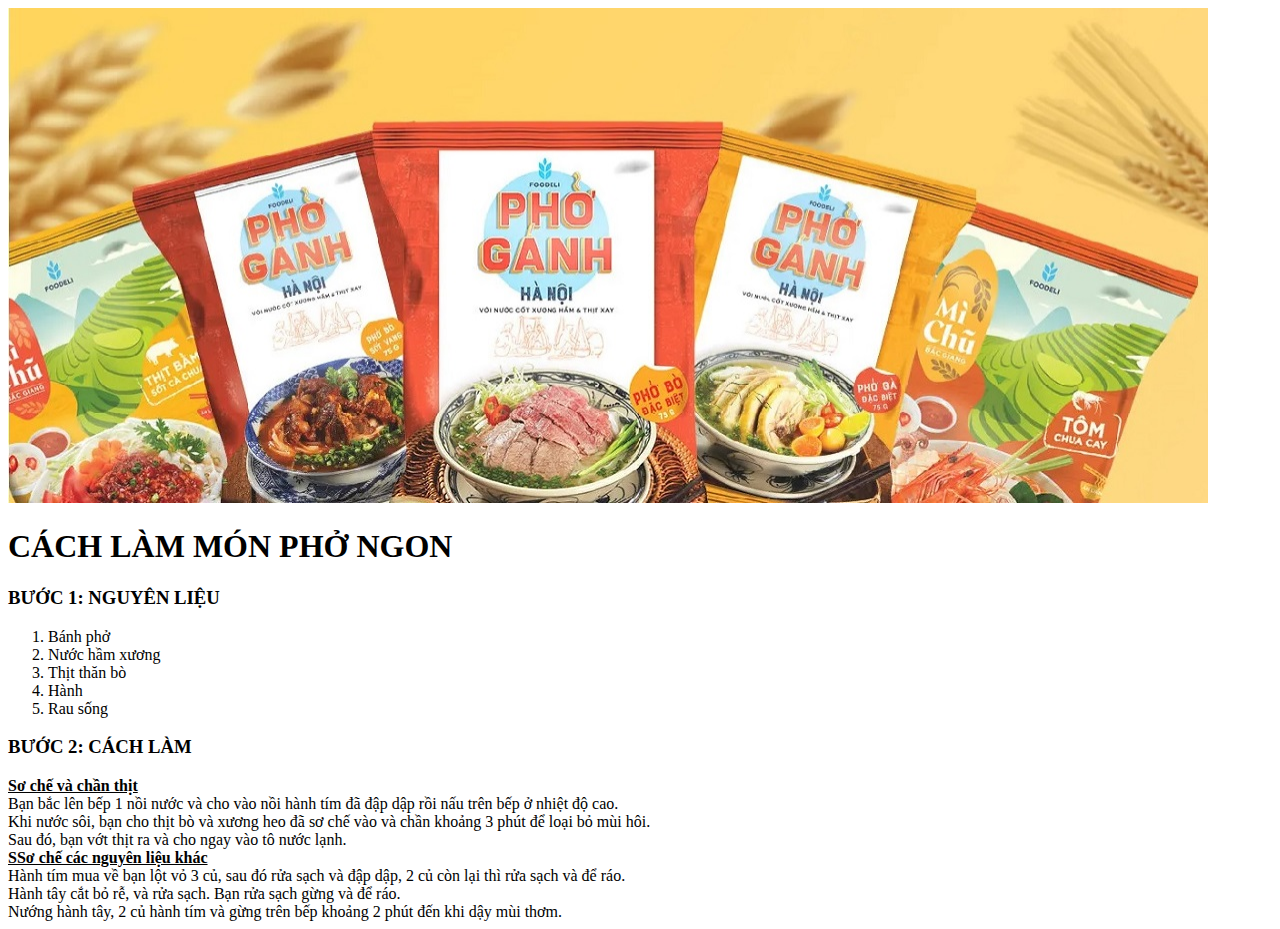
==== index.html @ f3b1b994 "ok" ====
<!DOCTYPE html>
<html lang="en">
<head>
    <meta charset="UTF-8">
    <title>Cach lam mon PHo Ha Noi</title>
</head>
<body>
<img src="1.jpg"  height="495px" width="1200px" alt="" /><br>
<h1>CÁCH LÀM MÓN PHỞ NGON</h1>
<h3>BƯỚC 1: NGUYÊN LIỆU</h3>
<OL>
    <LI> Bánh phở</LI>
    <LI> Nước hầm xương</LI>
    <LI> Thịt thăn bò</LI>
    <LI> Hành</LI>
    <LI> Rau sống</LI>

</OL>
<h3>BƯỚC 2: CÁCH LÀM</h3>
<b><u>Sơ chế và chần thịt</b></u><br>
Bạn bắc lên bếp 1 nồi nước và cho vào nồi hành tím đã đập dập rồi nấu trên bếp ở nhiệt độ cao. <br>
Khi nước sôi, bạn cho thịt bò và xương heo đã sơ chế vào và chần khoảng 3 phút để loại bỏ mùi hôi. <br>
Sau đó, bạn vớt thịt ra và cho ngay vào tô nước lạnh.<br>
<b><u>SSơ chế các nguyên liệu khác</b></u><br>
Hành tím mua về bạn lột vỏ 3 củ, sau đó rửa sạch và đập dập, 2 củ còn lại thì rửa sạch và để ráo.<br>
Hành tây cắt bỏ rễ, và rửa sạch. Bạn rửa sạch gừng và để ráo.<br>
Nướng hành tây, 2 củ hành tím và gừng trên bếp khoảng 2 phút đến khi dậy mùi thơm.<br>
</body>
</html>
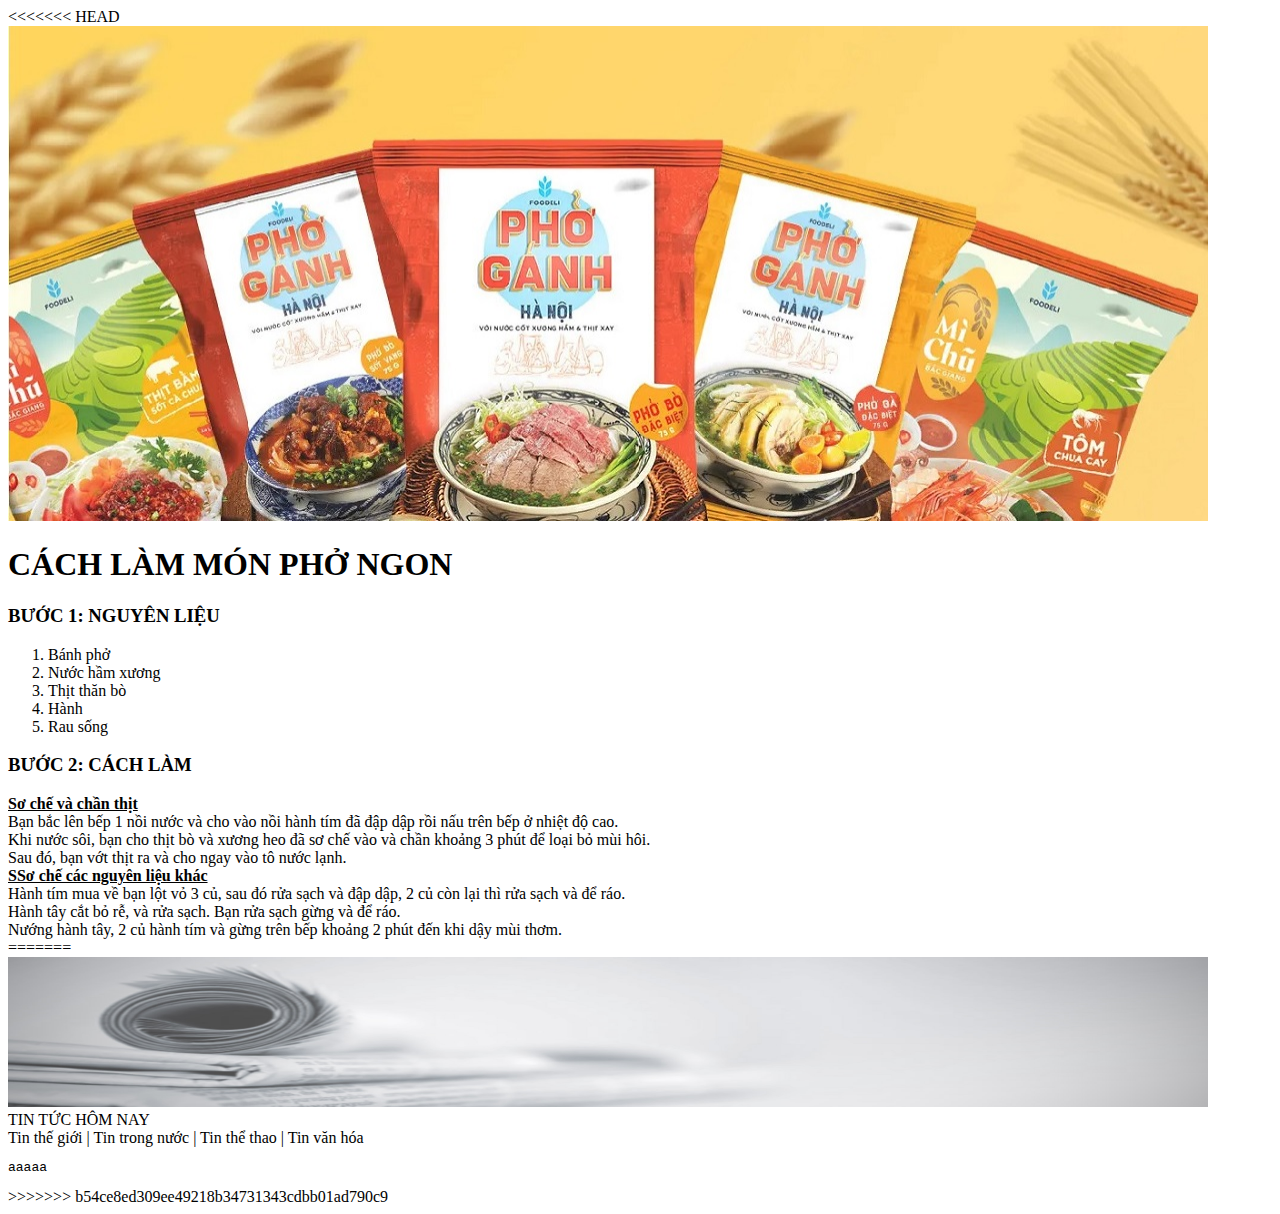
==== commit 86301661: "Update index.html" ====
--- a/index.html
+++ b/index.html
@@ -2,6 +2,7 @@
 <html lang="en">
 <head>
     <meta charset="UTF-8">
+<<<<<<< HEAD
     <title>Cach lam mon PHo Ha Noi</title>
 </head>
 <body>
@@ -26,4 +27,19 @@
 Hành tây cắt bỏ rễ, và rửa sạch. Bạn rửa sạch gừng và để ráo.<br>
 Nướng hành tây, 2 củ hành tím và gừng trên bếp khoảng 2 phút đến khi dậy mùi thơm.<br>
 </body>
-</html>+</html>
+=======
+    <title>Tran tin tức Việt Nam</title>
+</head>
+<body>
+<img src="header-news.jpg"  height="150px" width="1200px" alt="" /><br>
+<talbe>
+    <tr style="center">TIN TỨC HÔM NAY</tr><br>
+    <tr>
+        <td>Tin thế giới  |  Tin trong nước  |  Tin thể thao | Tin văn hóa </td>
+    </tr>
+    <pre><table>aaaaa</table></pre>
+</talbe>
+</body>
+</html>
+>>>>>>> b54ce8ed309ee49218b34731343cdbb01ad790c9
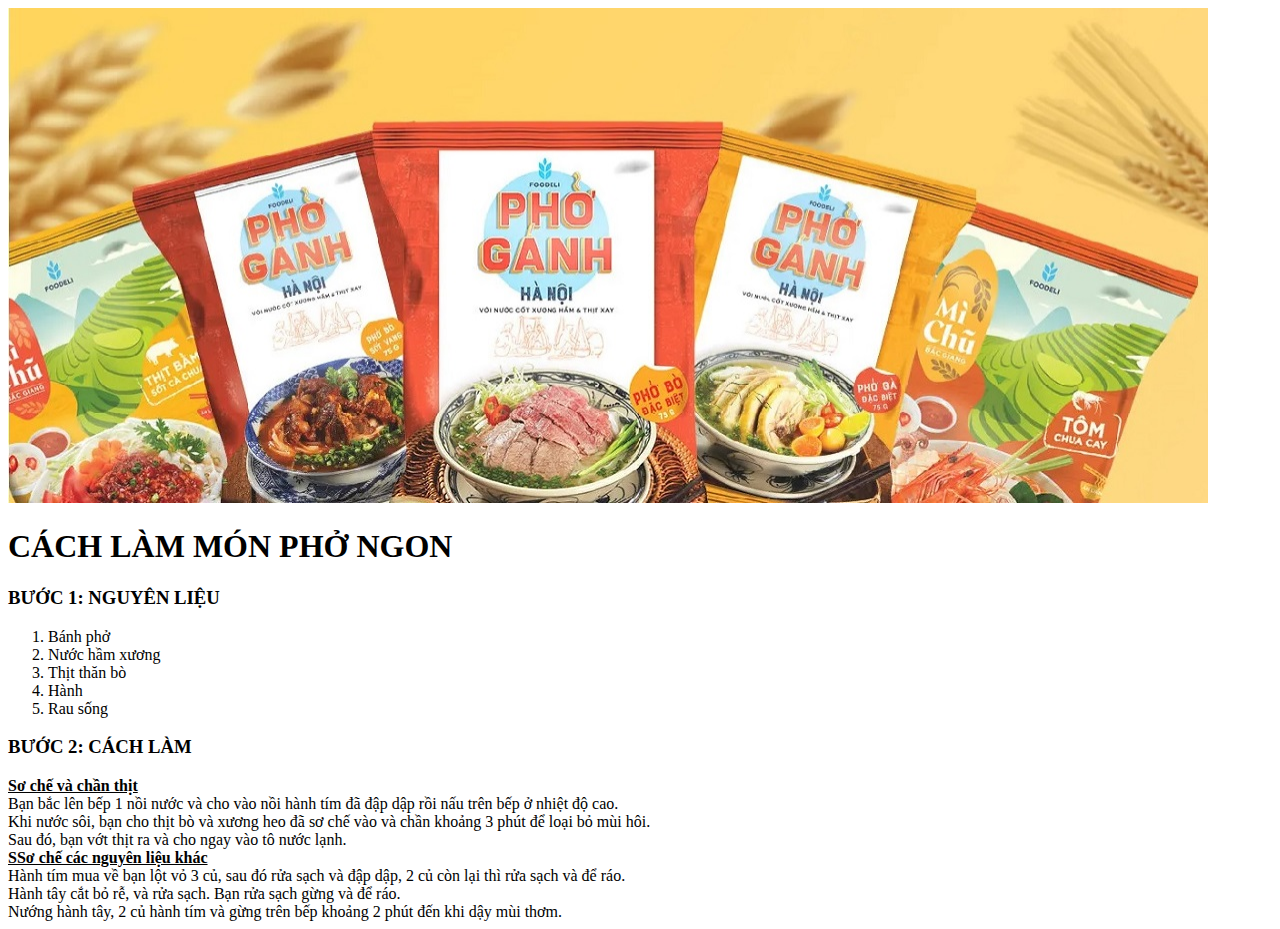
==== commit 676d0aea: "ok" ====
--- a/index.html
+++ b/index.html
@@ -2,7 +2,6 @@
 <html lang="en">
 <head>
     <meta charset="UTF-8">
-<<<<<<< HEAD
     <title>Cach lam mon PHo Ha Noi</title>
 </head>
 <body>
@@ -27,19 +26,4 @@
 Hành tây cắt bỏ rễ, và rửa sạch. Bạn rửa sạch gừng và để ráo.<br>
 Nướng hành tây, 2 củ hành tím và gừng trên bếp khoảng 2 phút đến khi dậy mùi thơm.<br>
 </body>
-</html>
-=======
-    <title>Tran tin tức Việt Nam</title>
-</head>
-<body>
-<img src="header-news.jpg"  height="150px" width="1200px" alt="" /><br>
-<talbe>
-    <tr style="center">TIN TỨC HÔM NAY</tr><br>
-    <tr>
-        <td>Tin thế giới  |  Tin trong nước  |  Tin thể thao | Tin văn hóa </td>
-    </tr>
-    <pre><table>aaaaa</table></pre>
-</talbe>
-</body>
-</html>
->>>>>>> b54ce8ed309ee49218b34731343cdbb01ad790c9
+</html>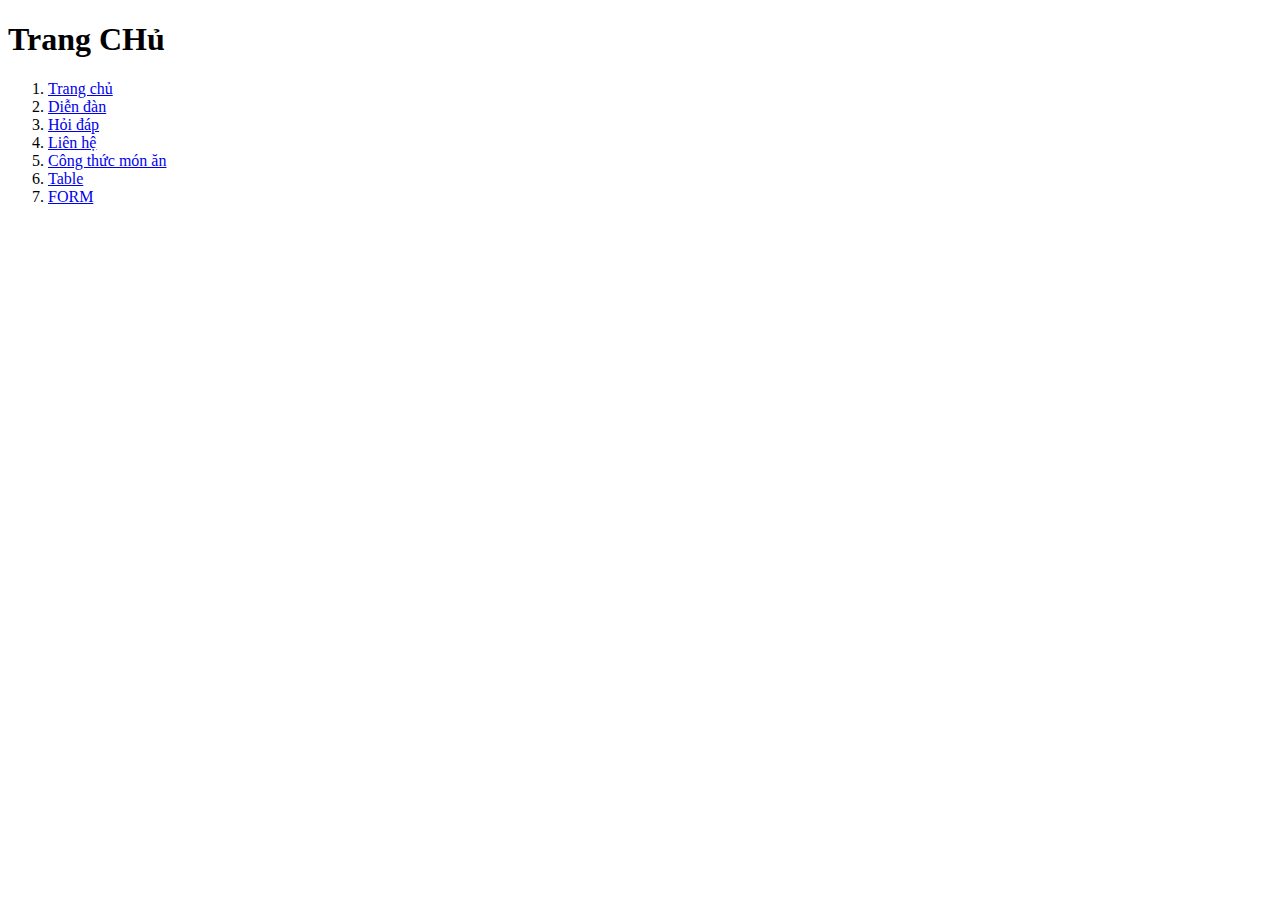
==== commit 159975c5: "ok" ====
--- a/index.html
+++ b/index.html
@@ -2,28 +2,19 @@
 <html lang="en">
 <head>
     <meta charset="UTF-8">
-    <title>Cach lam mon PHo Ha Noi</title>
+    <title>Trang chủ</title>
 </head>
 <body>
-<img src="1.jpg"  height="495px" width="1200px" alt="" /><br>
-<h1>CÁCH LÀM MÓN PHỞ NGON</h1>
-<h3>BƯỚC 1: NGUYÊN LIỆU</h3>
-<OL>
-    <LI> Bánh phở</LI>
-    <LI> Nước hầm xương</LI>
-    <LI> Thịt thăn bò</LI>
-    <LI> Hành</LI>
-    <LI> Rau sống</LI>
+<h1>Trang CHủ</h1>
+<ol>
+    <li><a href="index.html">Trang chủ</a></li>
+    <li><a href="forum.html">Diễn đàn</a></li>
+    <li><a href="hoidap.html">Hỏi đáp</a></li>
+    <li><a href="contact.html">Liên hệ</a></li>
+    <li><a href="insert-img.html">Công thức món ăn</a></li>
+    <li><a href="table.html">Table</a></li>
+    <li><a href="form.html">FORM</a></li>
 
-</OL>
-<h3>BƯỚC 2: CÁCH LÀM</h3>
-<b><u>Sơ chế và chần thịt</b></u><br>
-Bạn bắc lên bếp 1 nồi nước và cho vào nồi hành tím đã đập dập rồi nấu trên bếp ở nhiệt độ cao. <br>
-Khi nước sôi, bạn cho thịt bò và xương heo đã sơ chế vào và chần khoảng 3 phút để loại bỏ mùi hôi. <br>
-Sau đó, bạn vớt thịt ra và cho ngay vào tô nước lạnh.<br>
-<b><u>SSơ chế các nguyên liệu khác</b></u><br>
-Hành tím mua về bạn lột vỏ 3 củ, sau đó rửa sạch và đập dập, 2 củ còn lại thì rửa sạch và để ráo.<br>
-Hành tây cắt bỏ rễ, và rửa sạch. Bạn rửa sạch gừng và để ráo.<br>
-Nướng hành tây, 2 củ hành tím và gừng trên bếp khoảng 2 phút đến khi dậy mùi thơm.<br>
+</ol>
 </body>
 </html>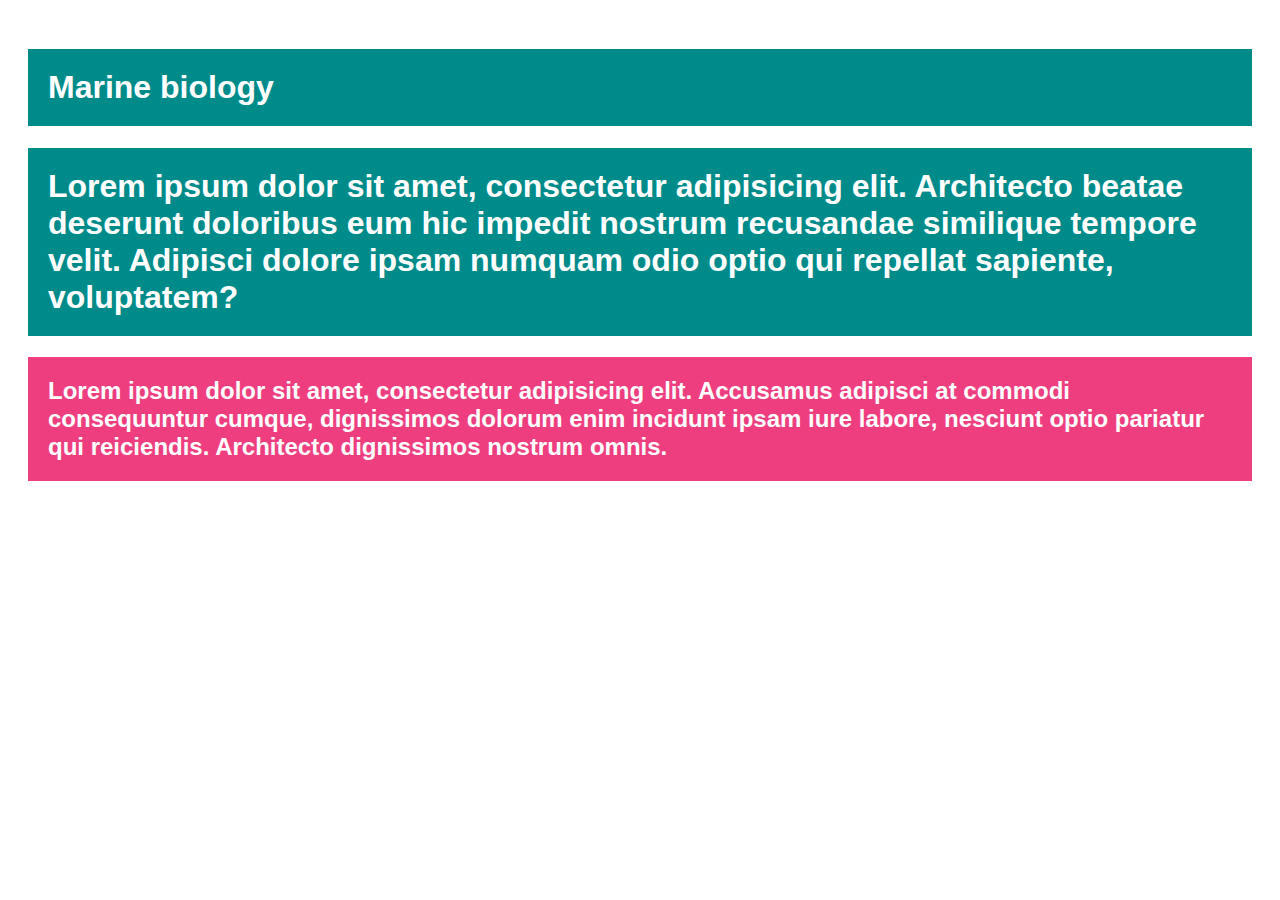
==== commit ba088164: "ok" ====
--- a/index.html
+++ b/index.html
@@ -2,19 +2,14 @@
 <html lang="en">
 <head>
     <meta charset="UTF-8">
-    <title>Trang chủ</title>
+    <title>Bai1</title>
+    <link rel="stylesheet" type="text/css" href="css.css">
 </head>
 <body>
-<h1>Trang CHủ</h1>
-<ol>
-    <li><a href="index.html">Trang chủ</a></li>
-    <li><a href="forum.html">Diễn đàn</a></li>
-    <li><a href="hoidap.html">Hỏi đáp</a></li>
-    <li><a href="contact.html">Liên hệ</a></li>
-    <li><a href="insert-img.html">Công thức món ăn</a></li>
-    <li><a href="table.html">Table</a></li>
-    <li><a href="form.html">FORM</a></li>
+<h1> Marine biology</h1>
+<h1>Lorem ipsum dolor sit amet, consectetur adipisicing elit. Architecto beatae deserunt doloribus eum hic impedit nostrum recusandae similique tempore velit. Adipisci dolore ipsam numquam odio optio qui repellat sapiente, voluptatem?</h1>
+<h2>Lorem ipsum dolor sit amet, consectetur adipisicing elit. Accusamus adipisci at commodi consequuntur cumque, dignissimos dolorum enim incidunt ipsam iure labore, nesciunt optio pariatur qui reiciendis. Architecto dignissimos nostrum omnis.</h2>
+<p>Lorem ipsum dolor sit amet, consectetur adipisicing elit. Ab consectetur delectus exercitationem facere fugiat, harum ipsam ipsum magni minima minus nostrum officia, praesentium quam sed sunt ut vel velit veniam?</p>
 
-</ol>
 </body>
 </html>--- a/css.css
+++ b/css.css
@@ -0,0 +1,19 @@
+body{
+    background-color:rbg(200,200,200);
+    color:white;
+    padding:20px;
+    font-family: arial, verdana, sans-serif;
+}
+h1{
+    background-color: Darkcyan;
+    padding: inherit;
+}
+h2{
+    background-color:#ee3e80;
+    padding:inherit;
+}
+p {
+    background-color:white;
+    color:rbg(100,100,90);
+    padding:inherit;
+}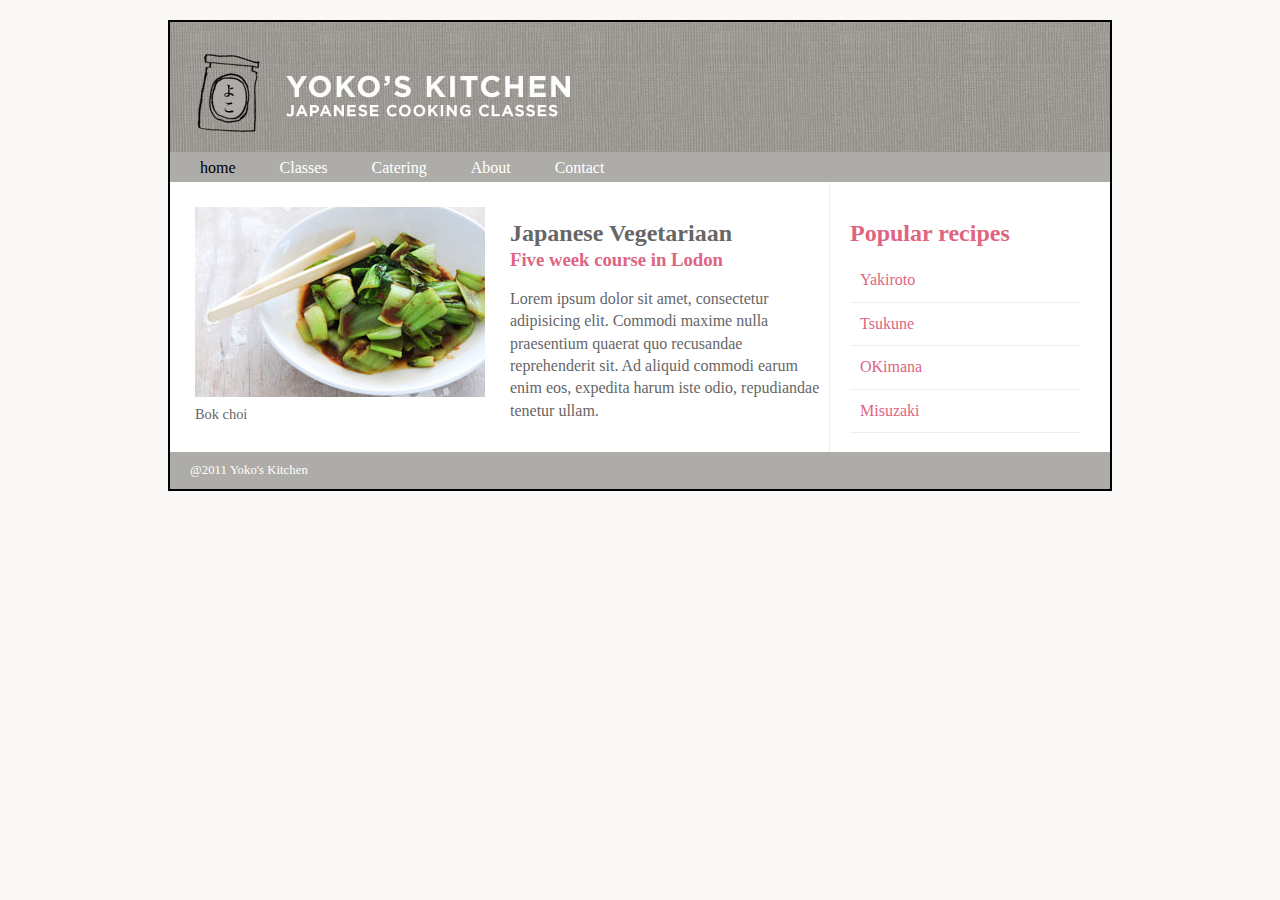
==== commit e8f32f9f: "ok" ====
--- a/index.html
+++ b/index.html
@@ -2,14 +2,53 @@
 <html lang="en">
 <head>
     <meta charset="UTF-8">
-    <title>Bai1</title>
-    <link rel="stylesheet" type="text/css" href="css.css">
+    <title>Yoko</title>
+    <link rel="stylesheet" href="css/style.css">
 </head>
 <body>
-<h1> Marine biology</h1>
-<h1>Lorem ipsum dolor sit amet, consectetur adipisicing elit. Architecto beatae deserunt doloribus eum hic impedit nostrum recusandae similique tempore velit. Adipisci dolore ipsam numquam odio optio qui repellat sapiente, voluptatem?</h1>
-<h2>Lorem ipsum dolor sit amet, consectetur adipisicing elit. Accusamus adipisci at commodi consequuntur cumque, dignissimos dolorum enim incidunt ipsam iure labore, nesciunt optio pariatur qui reiciendis. Architecto dignissimos nostrum omnis.</h2>
-<p>Lorem ipsum dolor sit amet, consectetur adipisicing elit. Ab consectetur delectus exercitationem facere fugiat, harum ipsam ipsum magni minima minus nostrum officia, praesentium quam sed sunt ut vel velit veniam?</p>
+<div class="wrapped">
+    <header>
+        <h1>Yoko's Kitchen</h1>
+        <nav>
+            <ul>
+                <li><a href="" class="current">home</a> </li>
+                <li><a href="">Classes</a></li>
+                <li><a href="">Catering</a></li>
+                <li><a href="">About</a></li>
+                <li><a href="">Contact</a></li>
+            </ul>
+        </nav>
+    </header>
+    <section class="courses">
+        <article>
+            <figure>
+                <img src="images/bok-choi.jpg" alt="Bok choi" />
+                <figcaption>Bok choi</figcaption>
+            </figure>
+            <hgroup>
+                <h2>Japanese Vegetariaan</h2>
+                <h3>Five week course in Lodon</h3>
+            </hgroup>
+
+        <p>Lorem ipsum dolor sit amet, consectetur adipisicing elit.
+            Commodi maxime nulla praesentium quaerat quo recusandae reprehenderit sit.
+            Ad aliquid commodi earum enim eos, expedita harum iste odio, repudiandae tenetur ullam.</p>
+        </article>
+    </section>
+    <aside>
+        <section class="popular-recipes">
+            <h2>Popular recipes</h2>
+            <a href="">Yakiroto</a>
+            <a href="">Tsukune</a>
+            <a href="">OKimana</a>
+            <a href="">Misuzaki</a>
+        </section>
+    </aside>
+    <footer>
+        @2011 Yoko's Kitchen
+    </footer>
+</div>
+
 
 </body>
 </html>--- a/css/style.css
+++ b/css/style.css
@@ -0,0 +1,107 @@
+header, section, footer, aside, nav, article, figure, figcaption{
+    display:block;
+}
+body {
+    color: #666666;
+    background-color: #f9f8f6;
+    background-image: ulr("../images/dark-wood.jpg");
+    background-position: center;
+    font-family: Georgia, times, Serif;
+    line-height: 1.4em;
+    margin: 0px;
+}
+.wrapped{
+    width: 940px;
+    margin: 20px auto 20px auto;
+    border: 2px solid #000000;
+    background-color: #ffffff;
+}
+header {
+    height: 160px;
+    background-image: url(../images/header.jpg);}
+h1{
+    text-indent: -9999px;
+    width: 940px;
+    height: 130px;
+    margin: 0px;}
+nav, footer{
+    clear: both;
+    color: #ffffff;
+    background-color: #aeaca8;
+    height: 30px;
+}
+nav ul{
+    margin: 0px;
+    padding: 5px 0px 5px 30px;}
+nav li{
+    display: inline;
+    margin-right: 40px;
+}
+nav li a {
+    color: #ffffff;}
+nav li a:hover, nav li a.current
+{
+    color: #000000;
+}
+section.courses{
+    float: left;
+    width: 659px;
+    border-right: 1px solid #eeeeee;
+}
+article {
+    clear: both;
+    overflow: auto;
+    width: 100%;
+}
+hgroup {
+    margin-top:40px;
+}
+figure{
+    float:left;
+    width: 290px;
+    height: 220px;
+    padding:5px;
+    margin: 20px;
+    border: 1px solid #eeeee;
+}
+figcaption{
+    font-size:90%;
+    text-align:left;
+}
+aside{
+    width: 230px;
+    float:left;
+    padding: 0px 0px 0px 20px;
+}
+aside section a {
+    display: block;
+    padding: 10px;
+    border-bottom: 1px solid #eeeeee;
+}
+aside section a:hover {
+    color: #985d6a;
+    background-color: #efefef;
+}
+a {
+    color:#de6581;
+    text-decoration: none;
+}
+h1, h2, h3{
+    font-weight:nomal;
+}
+h2 {
+    margin: 10px 0px 5px 0px;
+    padding: 0px;
+}
+h3{
+    margin: 0px 0px 10px 0px;
+    color:#de6581;
+}
+aside h2{
+    padding: 30px 0px 10px 0px;
+    color: #de6581;
+}
+footer {
+    font-size:80%;
+    padding: 7px 0px 0px 20px;
+}
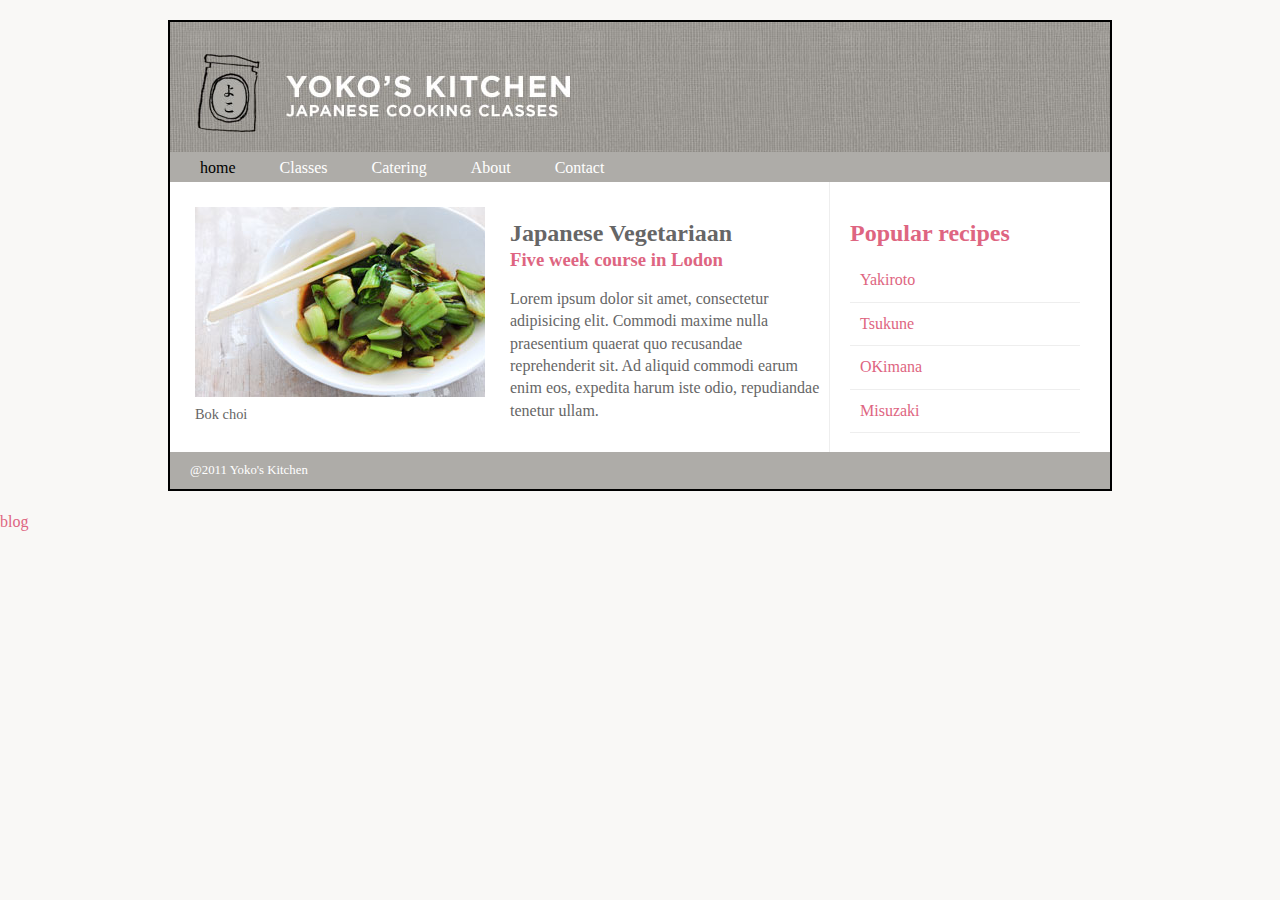
==== commit 1884cfbd: "Update index.html" ====
--- a/index.html
+++ b/index.html
@@ -48,6 +48,7 @@
         @2011 Yoko's Kitchen
     </footer>
 </div>
+<a href="blog.html">blog</a>
 
 
 </body>
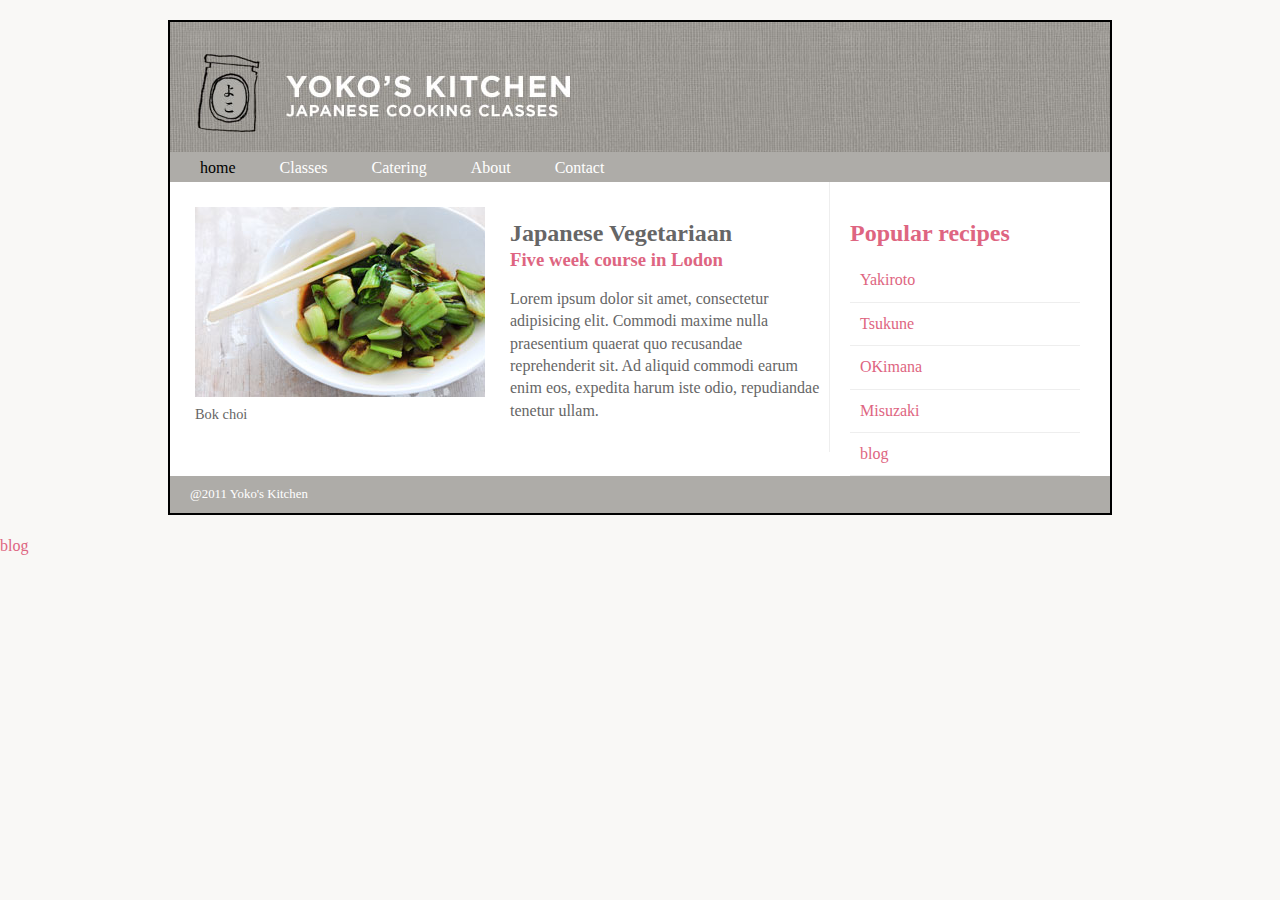
==== commit 4c1de666: "Update index.html" ====
--- a/index.html
+++ b/index.html
@@ -42,6 +42,7 @@
             <a href="">Tsukune</a>
             <a href="">OKimana</a>
             <a href="">Misuzaki</a>
+            <a href="blog.html">blog</a>
         </section>
     </aside>
     <footer>
